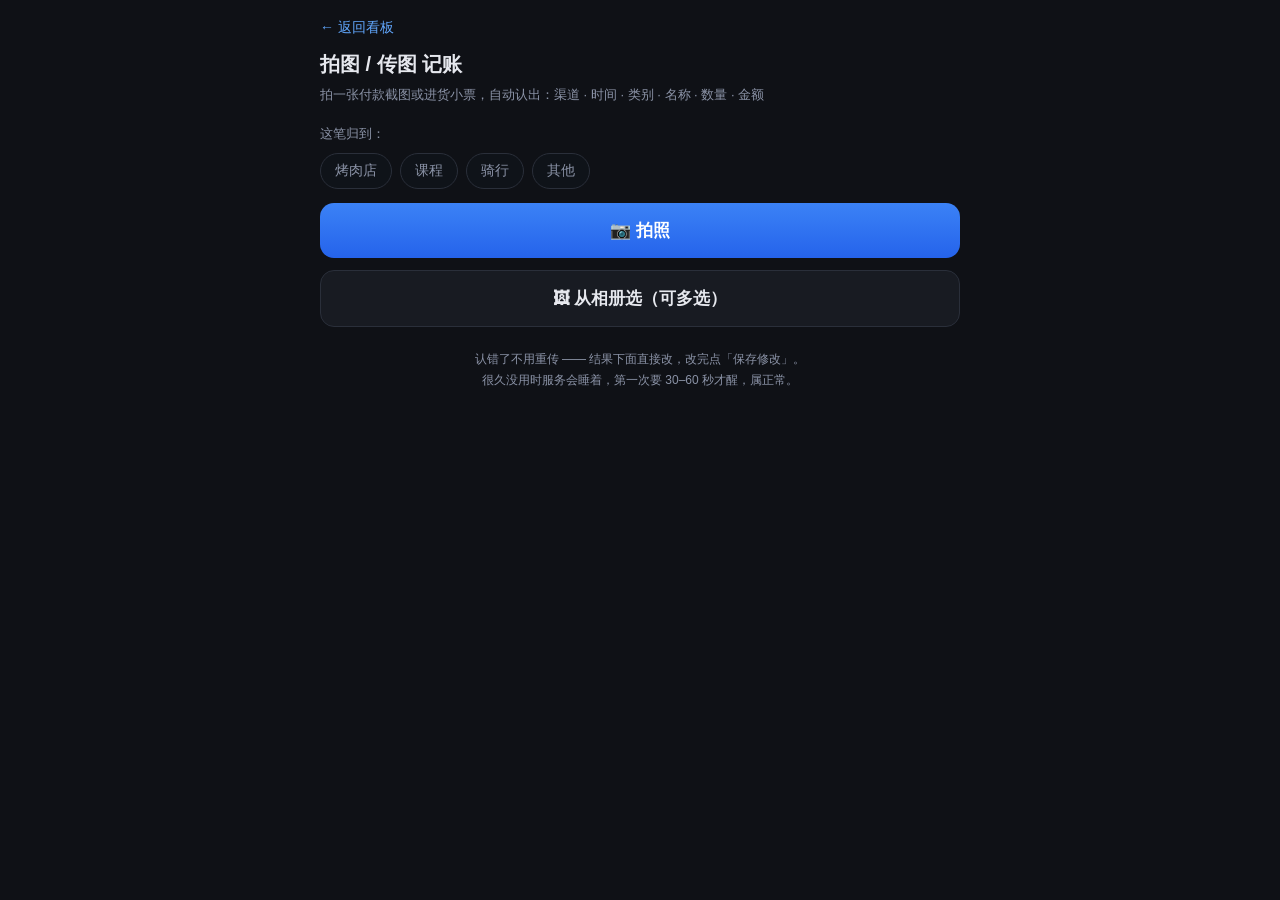
==== backend/static/upload.html @ 0999e05f "新增手机上传页 /upload（拍照/相册选图→识别→入账→可改）+ 渠道/名称/时间字段 + 修复导出 Excel/PDF 报 500" ====
<!DOCTYPE html>
<html lang="zh-CN">
<head>
  <meta charset="UTF-8" />
  <meta name="viewport" content="width=device-width, initial-scale=1, viewport-fit=cover" />
  <title>拍图记账</title>
  <style>
    :root{
      --bg:#0f1116; --card:#181b22; --line:#2a2f3a; --txt:#e6e8ee; --muted:#8b93a7;
      --pos:#ef4444; --neg:#22c55e; --blue:#60a5fa;
    }
    *{box-sizing:border-box}
    body{margin:0;background:var(--bg);color:var(--txt);
      font:15px/1.5 -apple-system,BlinkMacSystemFont,"PingFang SC","Microsoft YaHei",sans-serif;
      padding:16px 14px 48px;}
    .wrap{max-width:640px;margin:0 auto}
    h1{font-size:20px;margin:10px 0 6px}
    .sub{color:var(--muted);font-size:13px;margin-bottom:18px}
    a.back{color:var(--blue);text-decoration:none;font-size:14px}
    .bigbtn{display:block;width:100%;padding:16px;font-size:17px;font-weight:600;
      border:0;border-radius:14px;background:linear-gradient(180deg,#3b82f6,#2563eb);color:#fff;margin-bottom:12px}
    .bigbtn.ghost{background:var(--card);border:1px solid var(--line);color:var(--txt)}
    .bigbtn:active{opacity:.8}
    .status{padding:12px;border-radius:12px;background:var(--card);border:1px solid var(--line);
      color:var(--muted);font-size:14px;margin-bottom:14px}
    .card{background:var(--card);border:1px solid var(--line);border-radius:16px;padding:14px;margin-bottom:14px}
    .card .amt{font-size:30px;font-weight:700;margin-bottom:12px}
    .card .amt.pos{color:var(--pos)}
    .card .amt.neg{color:var(--neg)}
    .row{display:flex;align-items:center;gap:10px;margin-bottom:8px}
    .row label{width:44px;color:var(--muted);font-size:13px;flex:none}
    .row input{flex:1;background:#0f1319;border:1px solid var(--line);border-radius:10px;
      color:var(--txt);padding:9px 10px;font-size:15px;min-width:0}
    .thumb{width:100%;border-radius:12px;margin-bottom:12px;display:block;border:1px solid var(--line)}
    .cardbtns{display:flex;gap:10px;margin-top:12px}
    .cardbtns button{flex:1;padding:11px;border-radius:11px;border:1px solid var(--line);
      background:#0f1319;color:var(--txt);font-size:15px}
    .cardbtns .save{background:linear-gradient(180deg,#22c55e,#16a34a);border:0;color:#fff;font-weight:600}
    .cardbtns .del{color:#f87171}
    details{margin-top:10px;color:var(--muted);font-size:12px}
    summary{cursor:pointer;padding:4px 0}
    pre{white-space:pre-wrap;background:#0f1319;border:1px solid var(--line);border-radius:10px;
      padding:10px;color:var(--txt);font-size:12px;max-height:200px;overflow:auto;margin:8px 0 0}
    .tip{color:var(--muted);font-size:12px;text-align:center;margin-top:22px;line-height:1.8}
    .ok{color:var(--neg)}
    .bad{color:#f87171}
    .proj{margin-bottom:14px}
    .projt{color:var(--muted);font-size:13px}
    .chips{display:flex;gap:8px;margin-top:8px;flex-wrap:wrap}
    .chip{padding:8px 14px;border-radius:999px;border:1px solid var(--line);
      background:#0f1319;color:var(--muted);font-size:14px}
    .chip.on{background:linear-gradient(180deg,#3b82f6,#2563eb);border-color:transparent;color:#fff;font-weight:600}
  </style>
</head>
<body>
  <div class="wrap">
    <a class="back" href="/">← 返回看板</a>
    <h1>拍图 / 传图 记账</h1>
    <div class="sub">拍一张付款截图或进货小票，自动认出：渠道 · 时间 · 类别 · 名称 · 数量 · 金额</div>

    <div class="proj">
      <span class="projt">这笔归到：</span>
      <div class="chips" id="projChips">
        <button class="chip" data-p="烤肉店">烤肉店</button>
        <button class="chip" data-p="课程">课程</button>
        <button class="chip" data-p="骑行">骑行</button>
        <button class="chip" data-p="其他">其他</button>
      </div>
    </div>

    <button class="bigbtn" id="btnCam">📷 拍照</button>
    <button class="bigbtn ghost" id="btnPick">🖼 从相册选（可多选）</button>
    <input id="fCam" type="file" accept="image/*" capture="environment" hidden />
    <input id="fPick" type="file" accept="image/*" multiple hidden />

    <div id="status" class="status" hidden></div>
    <div id="results"></div>

    <div class="tip">
      认错了不用重传 —— 结果下面直接改，改完点「保存修改」。<br />
      很久没用时服务会睡着，第一次要 30–60 秒才醒，属正常。
    </div>
  </div>
  <script src="/static/upload.js"></script>
</body>
</html>
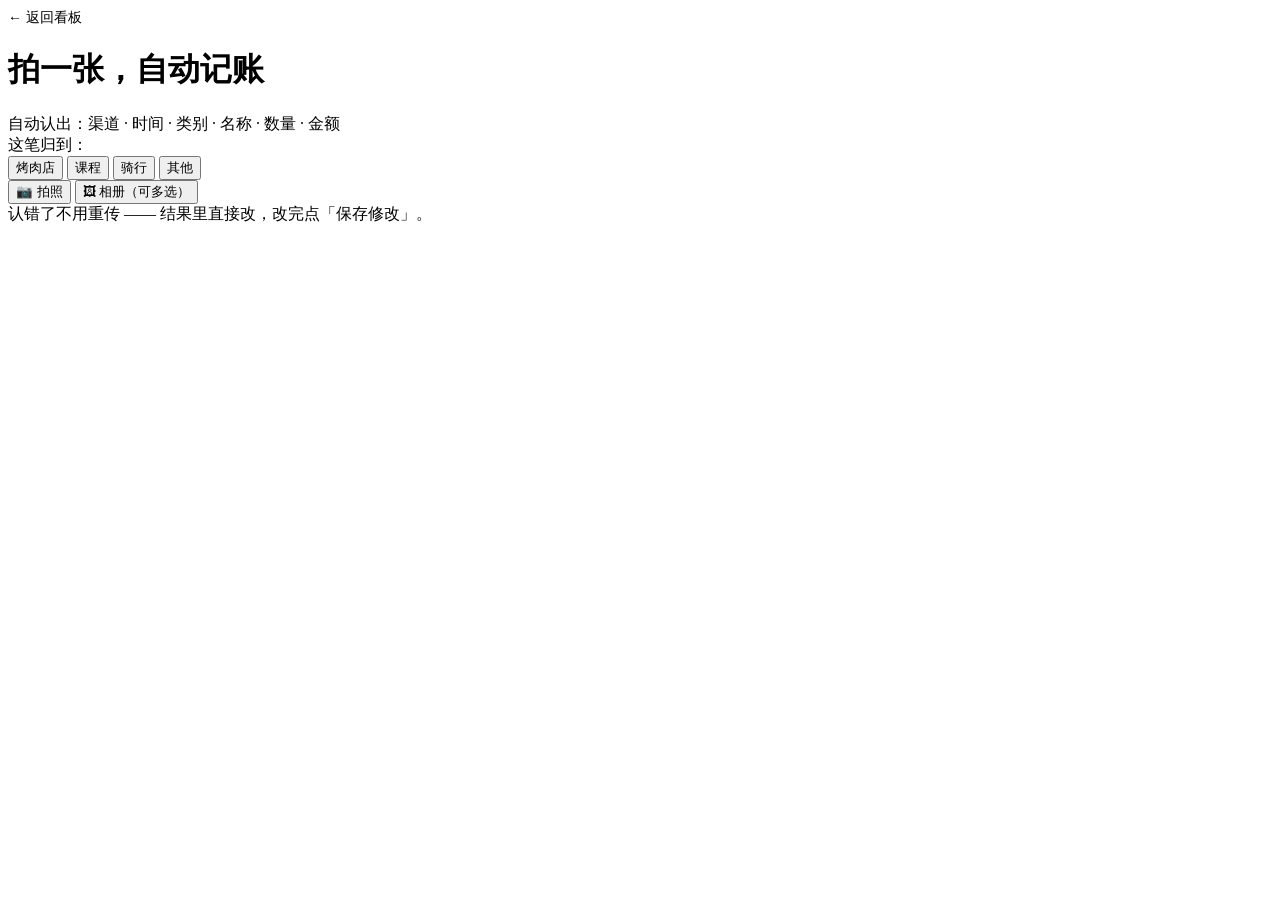
==== commit a7501a7b: "拍照入口移到看板首页（一级页面直接拍照/选图）+ 报错原因直接显示在页面 + 新增账本写入自检" ====
--- a/backend/static/upload.html
+++ b/backend/static/upload.html
@@ -3,83 +3,38 @@
 <head>
   <meta charset="UTF-8" />
   <meta name="viewport" content="width=device-width, initial-scale=1, viewport-fit=cover" />
-  <title>拍图记账</title>
-  <style>
-    :root{
-      --bg:#0f1116; --card:#181b22; --line:#2a2f3a; --txt:#e6e8ee; --muted:#8b93a7;
-      --pos:#ef4444; --neg:#22c55e; --blue:#60a5fa;
-    }
-    *{box-sizing:border-box}
-    body{margin:0;background:var(--bg);color:var(--txt);
-      font:15px/1.5 -apple-system,BlinkMacSystemFont,"PingFang SC","Microsoft YaHei",sans-serif;
-      padding:16px 14px 48px;}
-    .wrap{max-width:640px;margin:0 auto}
-    h1{font-size:20px;margin:10px 0 6px}
-    .sub{color:var(--muted);font-size:13px;margin-bottom:18px}
-    a.back{color:var(--blue);text-decoration:none;font-size:14px}
-    .bigbtn{display:block;width:100%;padding:16px;font-size:17px;font-weight:600;
-      border:0;border-radius:14px;background:linear-gradient(180deg,#3b82f6,#2563eb);color:#fff;margin-bottom:12px}
-    .bigbtn.ghost{background:var(--card);border:1px solid var(--line);color:var(--txt)}
-    .bigbtn:active{opacity:.8}
-    .status{padding:12px;border-radius:12px;background:var(--card);border:1px solid var(--line);
-      color:var(--muted);font-size:14px;margin-bottom:14px}
-    .card{background:var(--card);border:1px solid var(--line);border-radius:16px;padding:14px;margin-bottom:14px}
-    .card .amt{font-size:30px;font-weight:700;margin-bottom:12px}
-    .card .amt.pos{color:var(--pos)}
-    .card .amt.neg{color:var(--neg)}
-    .row{display:flex;align-items:center;gap:10px;margin-bottom:8px}
-    .row label{width:44px;color:var(--muted);font-size:13px;flex:none}
-    .row input{flex:1;background:#0f1319;border:1px solid var(--line);border-radius:10px;
-      color:var(--txt);padding:9px 10px;font-size:15px;min-width:0}
-    .thumb{width:100%;border-radius:12px;margin-bottom:12px;display:block;border:1px solid var(--line)}
-    .cardbtns{display:flex;gap:10px;margin-top:12px}
-    .cardbtns button{flex:1;padding:11px;border-radius:11px;border:1px solid var(--line);
-      background:#0f1319;color:var(--txt);font-size:15px}
-    .cardbtns .save{background:linear-gradient(180deg,#22c55e,#16a34a);border:0;color:#fff;font-weight:600}
-    .cardbtns .del{color:#f87171}
-    details{margin-top:10px;color:var(--muted);font-size:12px}
-    summary{cursor:pointer;padding:4px 0}
-    pre{white-space:pre-wrap;background:#0f1319;border:1px solid var(--line);border-radius:10px;
-      padding:10px;color:var(--txt);font-size:12px;max-height:200px;overflow:auto;margin:8px 0 0}
-    .tip{color:var(--muted);font-size:12px;text-align:center;margin-top:22px;line-height:1.8}
-    .ok{color:var(--neg)}
-    .bad{color:#f87171}
-    .proj{margin-bottom:14px}
-    .projt{color:var(--muted);font-size:13px}
-    .chips{display:flex;gap:8px;margin-top:8px;flex-wrap:wrap}
-    .chip{padding:8px 14px;border-radius:999px;border:1px solid var(--line);
-      background:#0f1319;color:var(--muted);font-size:14px}
-    .chip.on{background:linear-gradient(180deg,#3b82f6,#2563eb);border-color:transparent;color:#fff;font-weight:600}
-  </style>
+  <title>拍一张，自动记账</title>
+  <link rel="stylesheet" href="/static/style.css" />
 </head>
 <body>
   <div class="wrap">
-    <a class="back" href="/">← 返回看板</a>
-    <h1>拍图 / 传图 记账</h1>
-    <div class="sub">拍一张付款截图或进货小票，自动认出：渠道 · 时间 · 类别 · 名称 · 数量 · 金额</div>
+    <a href="/" style="color:var(--accent);text-decoration:none;font-size:14px">← 返回看板</a>
+    <header>
+      <h1>拍一张，自动记账</h1>
+      <div class="sub">自动认出：渠道 · 时间 · 类别 · 名称 · 数量 · 金额</div>
+    </header>
 
-    <div class="proj">
-      <span class="projt">这笔归到：</span>
-      <div class="chips" id="projChips">
-        <button class="chip" data-p="烤肉店">烤肉店</button>
-        <button class="chip" data-p="课程">课程</button>
-        <button class="chip" data-p="骑行">骑行</button>
-        <button class="chip" data-p="其他">其他</button>
+    <div class="capture">
+      <div class="cap-head">
+        <span class="cap-t">这笔归到：</span>
+        <div class="chips" id="projChips">
+          <button class="chip" data-p="烤肉店">烤肉店</button>
+          <button class="chip" data-p="课程">课程</button>
+          <button class="chip" data-p="骑行">骑行</button>
+          <button class="chip" data-p="其他">其他</button>
+        </div>
       </div>
+      <div class="cap-btns">
+        <button class="btn primary" id="btnCam">📷 拍照</button>
+        <button class="btn" id="btnPick">🖼 相册（可多选）</button>
+      </div>
+      <input id="fCam" type="file" accept="image/*" capture="environment" hidden />
+      <input id="fPick" type="file" accept="image/*" multiple hidden />
+      <div id="status" class="status" hidden></div>
+      <div id="results"></div>
     </div>
 
-    <button class="bigbtn" id="btnCam">📷 拍照</button>
-    <button class="bigbtn ghost" id="btnPick">🖼 从相册选（可多选）</button>
-    <input id="fCam" type="file" accept="image/*" capture="environment" hidden />
-    <input id="fPick" type="file" accept="image/*" multiple hidden />
-
-    <div id="status" class="status" hidden></div>
-    <div id="results"></div>
-
-    <div class="tip">
-      认错了不用重传 —— 结果下面直接改，改完点「保存修改」。<br />
-      很久没用时服务会睡着，第一次要 30–60 秒才醒，属正常。
-    </div>
+    <div class="empty">认错了不用重传 —— 结果里直接改，改完点「保存修改」。</div>
   </div>
   <script src="/static/upload.js"></script>
 </body>
